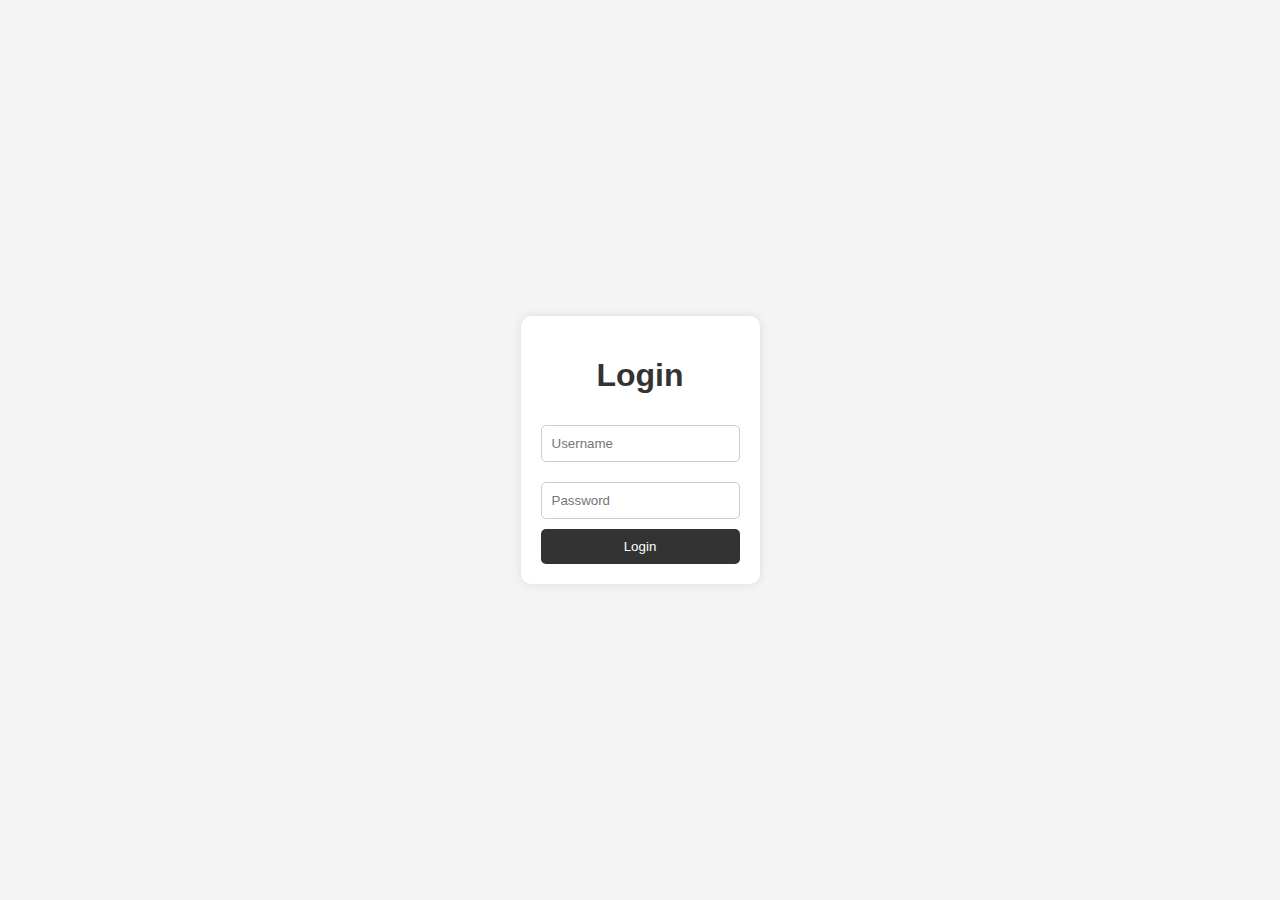
==== login.html @ a61e4dc4 "reg and login" ====
<!DOCTYPE html>
<html lang="en">
<head>
    <meta charset="UTF-8">
    <meta name="viewport" content="width=device-width, initial-scale=1.0">
    <title>Login - Rcmbuddy</title>
    <style>
        body {
            font-family: Arial, sans-serif;
            background-color: #f4f4f4;
            margin: 0;
            padding: 0;
            display: flex;
            justify-content: center;
            align-items: center;
            height: 100vh;
        }
        .container {
            text-align: center;
            background: white;
            padding: 20px;
            border-radius: 10px;
            box-shadow: 0 0 10px rgba(0, 0, 0, 0.1);
        }
        h1 {
            color: #333;
        }
        form {
            display: flex;
            flex-direction: column;
        }
        input {
            margin: 10px 0;
            padding: 10px;
            border: 1px solid #ccc;
            border-radius: 5px;
        }
        button {
            padding: 10px;
            background-color: #333;
            color: white;
            border: none;
            border-radius: 5px;
            cursor: pointer;
        }
        button:hover {
            background-color: #555;
        }
    </style>
</head>
<body>
    <div class="container">
        <h1>Login</h1>
        <form action="login.php" method="post">
            <input type="text" name="username" placeholder="Username" required>
            <input type="password" name="password" placeholder="Password" required>
            <button type="submit">Login</button>
        </form>
    </div>
</body>
</html>
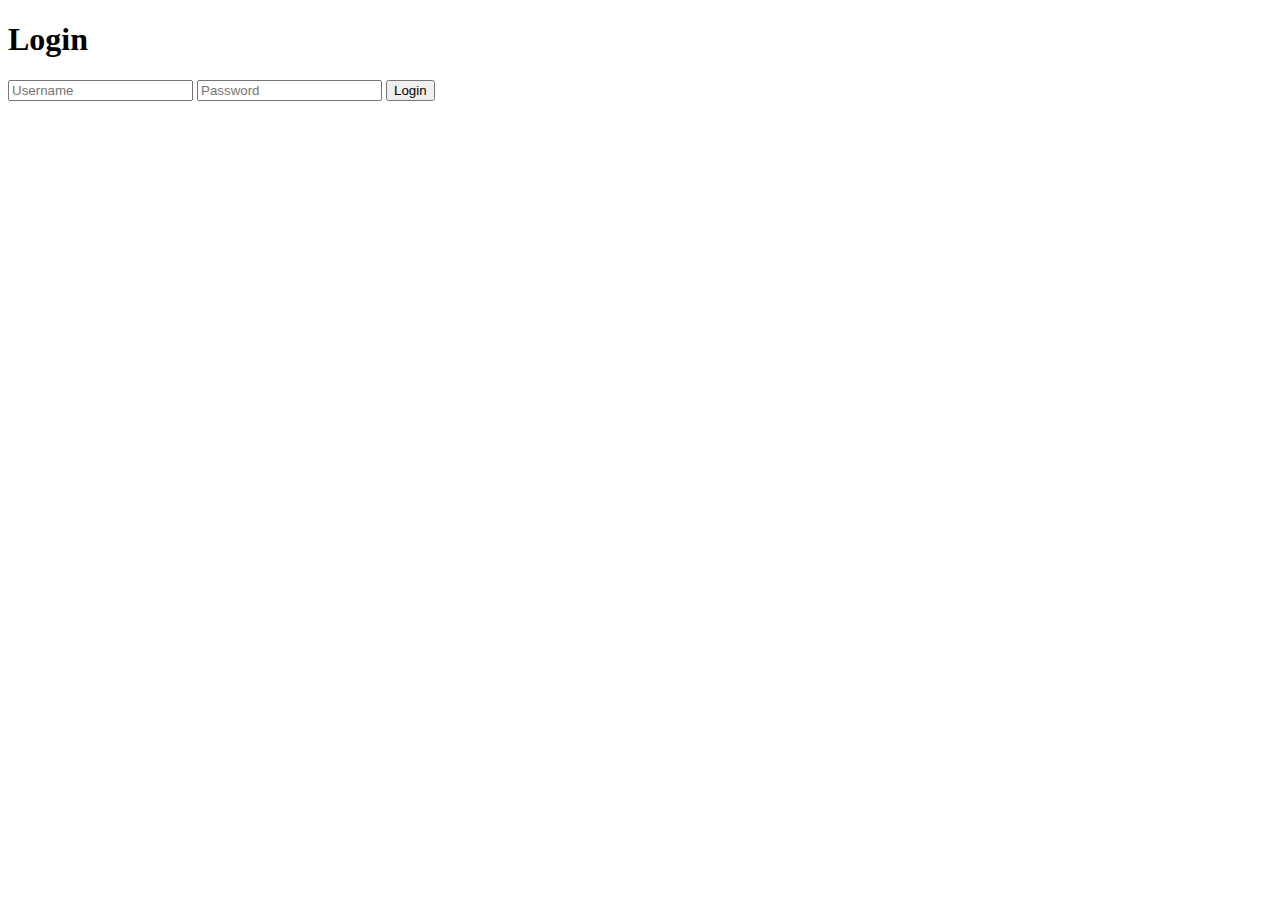
==== commit ae620bc7: "reg and login updates with php" ====
--- a/login.html
+++ b/login.html
@@ -5,57 +5,18 @@
     <meta name="viewport" content="width=device-width, initial-scale=1.0">
     <title>Login - Rcmbuddy</title>
     <style>
-        body {
-            font-family: Arial, sans-serif;
-            background-color: #f4f4f4;
-            margin: 0;
-            padding: 0;
-            display: flex;
-            justify-content: center;
-            align-items: center;
-            height: 100vh;
-        }
-        .container {
-            text-align: center;
-            background: white;
-            padding: 20px;
-            border-radius: 10px;
-            box-shadow: 0 0 10px rgba(0, 0, 0, 0.1);
-        }
-        h1 {
-            color: #333;
-        }
-        form {
-            display: flex;
-            flex-direction: column;
-        }
-        input {
-            margin: 10px 0;
-            padding: 10px;
-            border: 1px solid #ccc;
-            border-radius: 5px;
-        }
-        button {
-            padding: 10px;
-            background-color: #333;
-            color: white;
-            border: none;
-            border-radius: 5px;
-            cursor: pointer;
-        }
-        button:hover {
-            background-color: #555;
-        }
+        /* Similar styling as the registration page */
     </style>
 </head>
 <body>
     <div class="container">
         <h1>Login</h1>
         <form action="login.php" method="post">
-            <input type="text" name="username" placeholder="Username" required>
-            <input type="password" name="password" placeholder="Password" required>
+            <input type="text" name="username" placeholder="Username" required aria-label="Username">
+            <input type="password" name="password" placeholder="Password" required aria-label="Password">
             <button type="submit">Login</button>
         </form>
     </div>
 </body>
 </html>
+
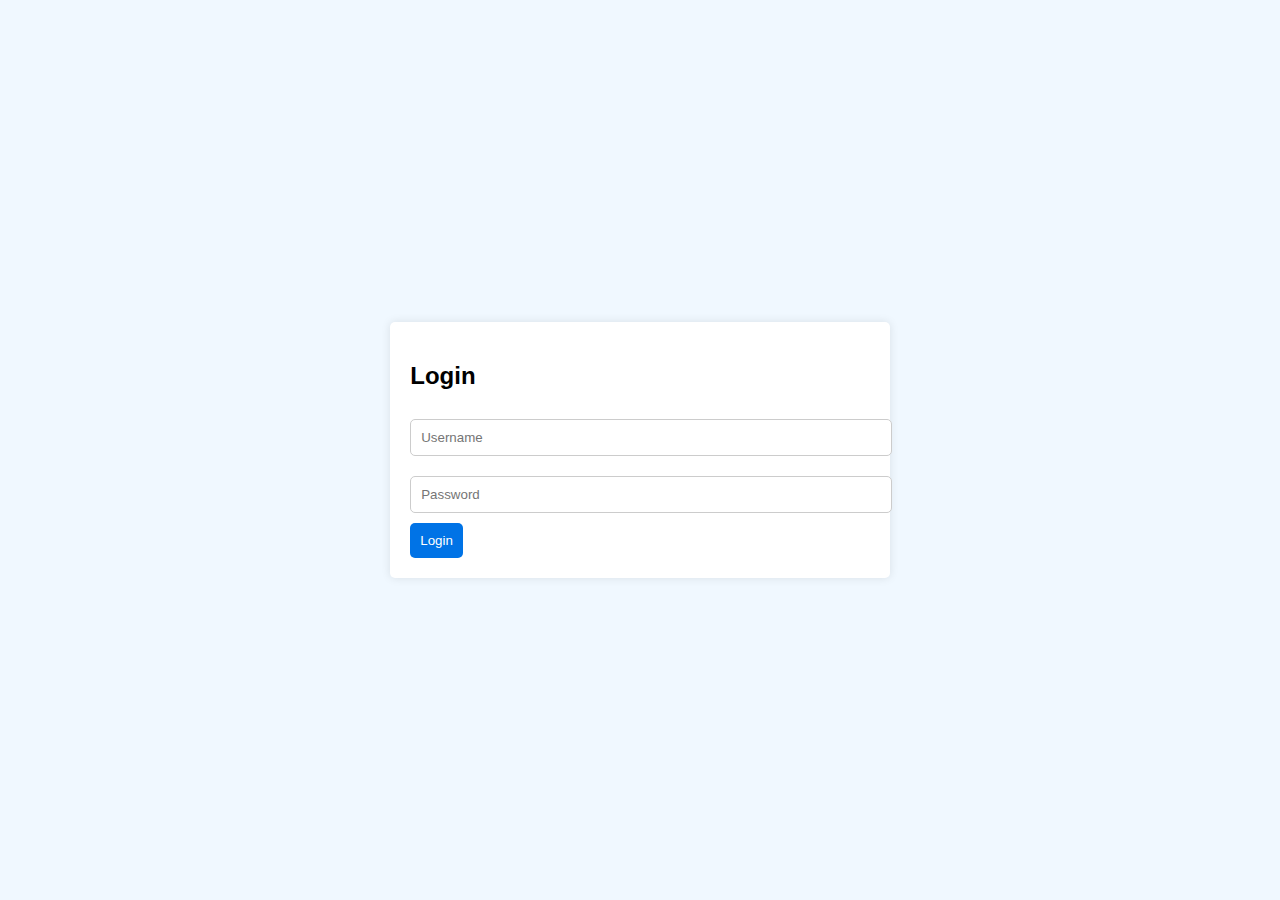
==== commit dad00291: "new setup" ====
--- a/login.html
+++ b/login.html
@@ -3,20 +3,51 @@
 <head>
     <meta charset="UTF-8">
     <meta name="viewport" content="width=device-width, initial-scale=1.0">
-    <title>Login - Rcmbuddy</title>
+    <title>Login</title>
     <style>
-        /* Similar styling as the registration page */
+        body {
+            font-family: Arial, sans-serif;
+            background-color: #f0f8ff;
+            display: flex;
+            justify-content: center;
+            align-items: center;
+            height: 100vh;
+            margin: 0;
+        }
+        .container {
+            background-color: white;
+            padding: 20px;
+            border-radius: 5px;
+            box-shadow: 0 0 10px rgba(0, 0, 0, 0.1);
+        }
+        input[type="text"], input[type="password"] {
+            width: 100%;
+            padding: 10px;
+            margin: 10px 0;
+            border: 1px solid #ccc;
+            border-radius: 5px;
+        }
+        input[type="submit"] {
+            background-color: #0073e6;
+            color: white;
+            padding: 10px;
+            border: none;
+            border-radius: 5px;
+            cursor: pointer;
+        }
+        input[type="submit"]:hover {
+            background-color: #005bb5;
+        }
     </style>
 </head>
 <body>
     <div class="container">
-        <h1>Login</h1>
+        <h2>Login</h2>
         <form action="login.php" method="post">
-            <input type="text" name="username" placeholder="Username" required aria-label="Username">
-            <input type="password" name="password" placeholder="Password" required aria-label="Password">
-            <button type="submit">Login</button>
+            <input type="text" name="username" placeholder="Username" required>
+            <input type="password" name="password" placeholder="Password" required>
+            <input type="submit" value="Login">
         </form>
     </div>
 </body>
 </html>
-
